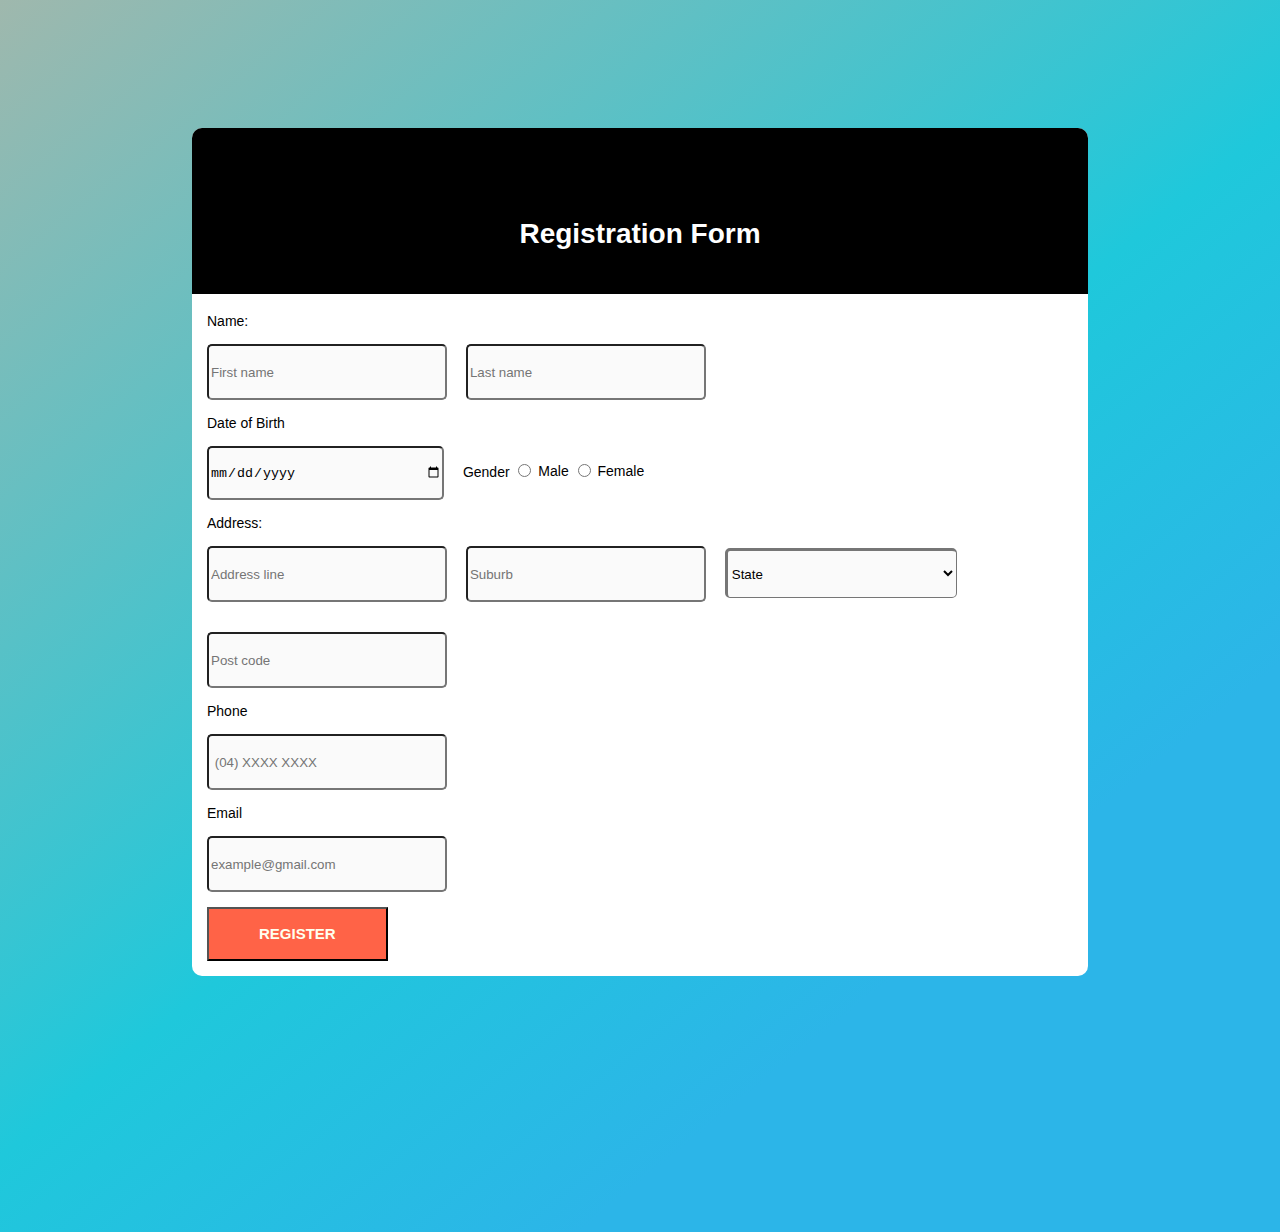
==== Prac2_individual.html @ 4edee271 "Add files via upload" ====
<!DOCTYPE html>
<html lang="en">

    <head>
      <meta charset="UTF-8">
      <meta name="viewport" content="width=device-width, initial-scale=1.0">
  	  <title>Registration Form</title>
      <link rel="stylesheet" href="Style_sheet.css"/>
    </head>
   <body>


      <form class = "m_1">
          <div class = "Middle_box">
            <h1> Registration Form </h1>
                <label class ="p_2"> Name: </label>
                  <div>
                   <input type="text" name ="fname" placeholder = "First name" class= "input_3"  >  <!--first input option under name-->
                    <input type="text" name ="lname" placeholder = "Last name" class= "input_3">
                  </div>
                  <div>
              <label class = "p_2"> Date of Birth </label>
                 </div>
                 <div>
                  <input type="date" name ="date" class= "input_3">
              <label class = "p_2">Gender</label>
                   <input type="radio" name="gender" value="male"> Male
                   <input type="radio" name="gender" value="female"> Female
                 </div>
              <label class="p_2"> Address: </label>
                 <div>
                  <input type="text" name ="Address " placeholder = "Address line " class= "input_3">  <!--input option for address ba-->
                  <input type="text" name ="Suburb" placeholder = "Suburb" class= "input_3"> <!--input option for address bar-->
                      <select  class="input_2">     <!--input option for the-->
                        <option selected disabled>State</option>
                        <option value="ACT">Australian Capital Territory</option>         <!--copied from GIt hub -->
                        <option value="NSW">New South Wales</option>
                        <option value="NT ">Northern Territory</option>
                        <option value="QLD">Queensland</option>
                        <option value="SA ">South Australia</option>
                        <option value="TAS">Tasmania</option>
                        <option value="VIC">Victoria</option>
                        <option value="WA ">Western Australia</option>
                      </select>



                <input type="number" name ="Post_code" placeholder = "Post code" class= "input_3">

                </div>
                <label class="p_2">Phone</label>

                <div>
                <input type="tel" name ="Phone_number" placeholder = " (04) XXXX XXXX" class= "input_3"  >
              </div>

                <label class="p_2">Email</label>

                <div>
                <input type="text" name ="Email" placeholder = "example@gmail.com" class= "input_3"  >
                </div>

                <div>
                  <button class="button_1" type="submit">Register</button>

            </div>
        </form>
   </body>

</html>
---- Style_sheet.css ----
body
{
  padding: ;
  background-image: linear-gradient(141deg, #9fb8ad 0%, #1fc8db 51%, #2cb5e8 75%);
  width: auto;
  height: auto;
  margin: auto;

  font-family: sans-serif;
  font-weight: 400;
  font-size: 14px;
}

.m_1{

  margin-left: 15%;
  margin-right: 15%;
  margin-top:10%;
  margin-bottom:20%


}


.Middle_box
{
  background: white;
  width: auto;
  height: auto;
  border-radius: 10px;
  margin-bottom: 15px;
  min-width: 265px;

}

h1
{
  background-color:black ;
  padding-left: 10%;
  padding-right:10%;
  padding-top: 10%;
  padding-bottom:5%;
  color: white;
  border-top-right-radius:10px;
  border-top-left-radius:10px;
  text-align: center;
  max-width: 80%;


}

.p_2
{
  margin-left:15px;
  margin-bottom: 15px;
}

.p_1
{
  margin-left:220px;
  margin-bottom: 15px;
}


.input_3
  {
    width : 232px;
    height :50px;
    border-radius: 5px;
    margin-left: 15px;
    margin-bottom: 15px;
    background: #fafafa;
    margin-top: 15px;


  }


.input_2{

  width : 232px;
  height :50px;
  border-radius: 5px;
  margin-left: 15px;
  margin-bottom: 15px;
  background: #fafafa;
  margin-top: 15px;
  border-left-width: medium;
  border-top-width:medium;


}
.button_1
{
  display: inline-block;
 line-height: 50px;
 padding: 0 50px;
 cursor: pointer;
 font-size: 15px;
 text-transform: uppercase;
 font-weight: 700;
 color: #ffe;
 font-family: inherit;
 margin-left: 15px;
 margin-bottom: 15px;
 background-color: Tomato;
}
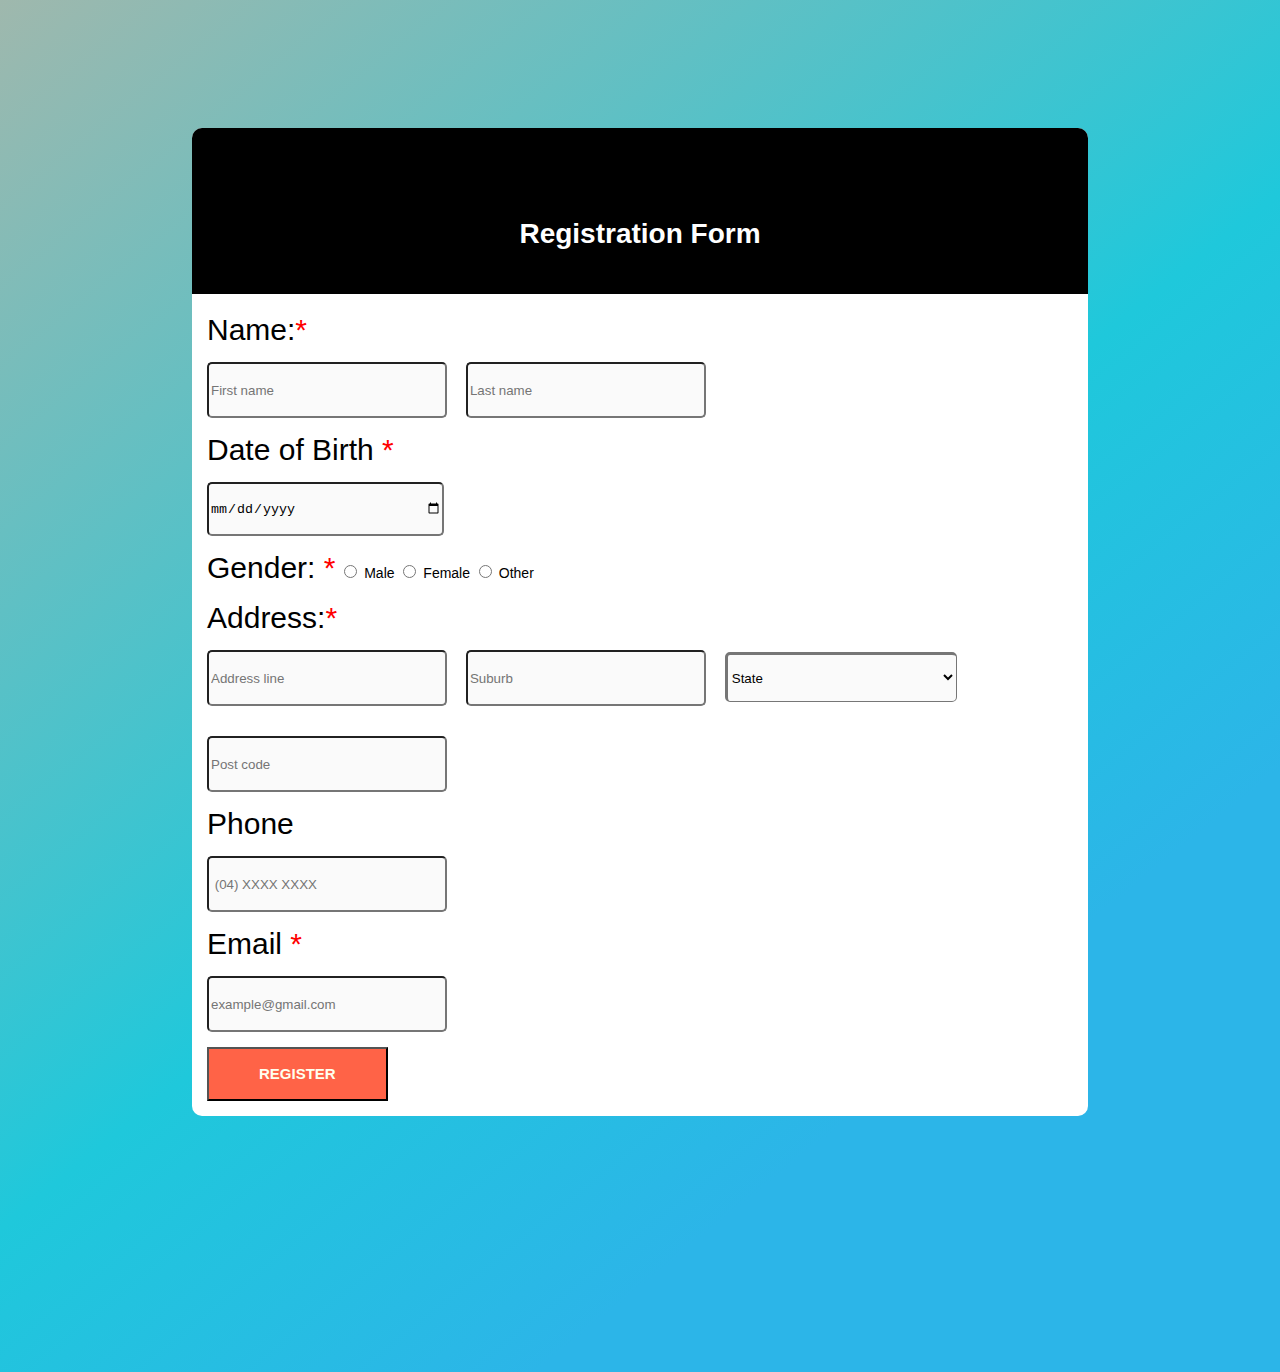
==== commit 1376247e: "Add files via upload" ====
--- a/Prac2_individual.html
+++ b/Prac2_individual.html
@@ -1,70 +1,84 @@
 <!DOCTYPE html>
 <html lang="en">
 
-    <head>
-      <meta charset="UTF-8">
-      <meta name="viewport" content="width=device-width, initial-scale=1.0">
-  	  <title>Registration Form</title>
-      <link rel="stylesheet" href="Style_sheet.css"/>
-    </head>
-   <body>
+<head>
+  <meta charset="UTF-8">
+  <meta name="viewport" content="width=device-width, initial-scale=1.0">
+  <title>Registration Form</title>
+  <link rel="stylesheet" href="Style_sheet.css" />
+</head>
+
+<body>
 
 
-      <form class = "m_1">
-          <div class = "Middle_box">
-            <h1> Registration Form </h1>
-                <label class ="p_2"> Name: </label>
-                  <div>
-                   <input type="text" name ="fname" placeholder = "First name" class= "input_3"  >  <!--first input option under name-->
-                    <input type="text" name ="lname" placeholder = "Last name" class= "input_3">
-                  </div>
-                  <div>
-              <label class = "p_2"> Date of Birth </label>
-                 </div>
-                 <div>
-                  <input type="date" name ="date" class= "input_3">
-              <label class = "p_2">Gender</label>
-                   <input type="radio" name="gender" value="male"> Male
-                   <input type="radio" name="gender" value="female"> Female
-                 </div>
-              <label class="p_2"> Address: </label>
-                 <div>
-                  <input type="text" name ="Address " placeholder = "Address line " class= "input_3">  <!--input option for address ba-->
-                  <input type="text" name ="Suburb" placeholder = "Suburb" class= "input_3"> <!--input option for address bar-->
-                      <select  class="input_2">     <!--input option for the-->
-                        <option selected disabled>State</option>
-                        <option value="ACT">Australian Capital Territory</option>         <!--copied from GIt hub -->
-                        <option value="NSW">New South Wales</option>
-                        <option value="NT ">Northern Territory</option>
-                        <option value="QLD">Queensland</option>
-                        <option value="SA ">South Australia</option>
-                        <option value="TAS">Tasmania</option>
-                        <option value="VIC">Victoria</option>
-                        <option value="WA ">Western Australia</option>
-                      </select>
+  <form class="m_1">
+    <div class="Middle_box">
+      <h1> Registration Form </h1>
+      <label class="p_2"> Name:<span class="asterisk">*</span> </label>
+      <div>
+        <input type="text" name="fname" placeholder="First name" class="input_3" required>
+        <!--first input option under name-->
+        <input type="text" name="lname" placeholder="Last name" class="input_3" required>
+      </div>
+      <div>
+        <label class="p_2"> Date of Birth <span class="asterisk">*</span></label>
+      </div>
+      <div>
+        <input type="date" name="date" class="input_3" required>
+      </div>
+      <div>
+        <label class="p_2">Gender: <span class="asterisk">*</span></label>
+
+        <input type="radio" name="gender" value="male"> Male
+
+        <input type="radio" name="gender" value="female"> Female
+
+        <input type="radio" name="gender" value="female"> Other
+      </div> <br>
+
+
+      <label class="p_2"> Address:<span class="asterisk">*</span> </label>
+      <div>
+        <input type="text" name="Address " placeholder="Address line " class="input_3" required>
+        <!--input option for address ba-->
+        <input type="text" name="Suburb" placeholder="Suburb" class="input_3" required>
+        <!--input option for address bar-->
+        <select class="input_2" required>
+          <!--input option for the-->
+          <option selected disabled>State</option>
+          <option value="ACT">Australian Capital Territory</option>
+          <!--copied from GIt hub -->
+          <option value="NSW">New South Wales</option>
+          <option value="NT ">Northern Territory</option>
+          <option value="QLD">Queensland</option>
+          <option value="SA ">South Australia</option>
+          <option value="TAS">Tasmania</option>
+          <option value="VIC">Victoria</option>
+          <option value="WA ">Western Australia</option>
+        </select>
 
 
 
-                <input type="number" name ="Post_code" placeholder = "Post code" class= "input_3">
+        <input type="number" name="Post_code" placeholder="Post code" class="input_3" required>
 
-                </div>
-                <label class="p_2">Phone</label>
+      </div>
+      <label class="p_2">Phone</label>
 
-                <div>
-                <input type="tel" name ="Phone_number" placeholder = " (04) XXXX XXXX" class= "input_3"  >
-              </div>
+      <div>
+        <input type="tel" name="Phone_number" placeholder=" (04) XXXX XXXX" class="input_3">
+      </div>
 
-                <label class="p_2">Email</label>
+      <label class="p_2">Email <span class="asterisk">*</span> </label>
 
-                <div>
-                <input type="text" name ="Email" placeholder = "example@gmail.com" class= "input_3"  >
-                </div>
+      <div>
+        <input type="text" name="Email" placeholder="example@gmail.com" class="input_3" required>
+      </div>
 
-                <div>
-                  <button class="button_1" type="submit">Register</button>
+      <div>
+        <button class="button_1 button_2" type="submit">Register</button>
 
-            </div>
-        </form>
-   </body>
+      </div>
+  </form>
+</body>
 
 </html>
--- a/Style_sheet.css
+++ b/Style_sheet.css
@@ -1,107 +1,96 @@
-body
-{
+body {
   padding: ;
   background-image: linear-gradient(141deg, #9fb8ad 0%, #1fc8db 51%, #2cb5e8 75%);
   width: auto;
   height: auto;
   margin: auto;
-
   font-family: sans-serif;
   font-weight: 400;
   font-size: 14px;
 }
 
-.m_1{
-
+.m_1 {
   margin-left: 15%;
   margin-right: 15%;
-  margin-top:10%;
-  margin-bottom:20%
-
-
+  margin-top: 10%;
+  margin-bottom: 20%
 }
 
-
-.Middle_box
-{
+.Middle_box {
   background: white;
   width: auto;
   height: auto;
   border-radius: 10px;
   margin-bottom: 15px;
   min-width: 265px;
-
 }
 
-h1
-{
-  background-color:black ;
+h1 {
+  background-color: black;
   padding-left: 10%;
-  padding-right:10%;
+  padding-right: 10%;
   padding-top: 10%;
-  padding-bottom:5%;
+  padding-bottom: 5%;
   color: white;
-  border-top-right-radius:10px;
-  border-top-left-radius:10px;
+  border-top-right-radius: 10px;
+  border-top-left-radius: 10px;
   text-align: center;
   max-width: 80%;
-
-
 }
 
-.p_2
-{
-  margin-left:15px;
+.p_2 {
+  margin-left: 15px;
+  margin-bottom: 15px;
+  margin-top: 15px;
+  font-size: 30px;
+}
+
+.asterisk {
+  color: red;
+}
+
+.p_1 {
+  margin-left: 220px;
   margin-bottom: 15px;
 }
 
-.p_1
-{
-  margin-left:220px;
+.input_3 {
+  width: 232px;
+  height: 50px;
+  border-radius: 5px;
+  margin-left: 15px;
   margin-bottom: 15px;
+  background: #fafafa;
+  margin-top: 15px;
 }
 
-
-.input_3
-  {
-    width : 232px;
-    height :50px;
-    border-radius: 5px;
-    margin-left: 15px;
-    margin-bottom: 15px;
-    background: #fafafa;
-    margin-top: 15px;
-
-
-  }
-
-
-.input_2{
-
-  width : 232px;
-  height :50px;
+.input_2 {
+  width: 232px;
+  height: 50px;
   border-radius: 5px;
   margin-left: 15px;
   margin-bottom: 15px;
   background: #fafafa;
   margin-top: 15px;
   border-left-width: medium;
-  border-top-width:medium;
+  border-top-width: medium;
+}
 
+.button_1 {
+  display: inline-block;
+  line-height: 50px;
+  padding: 0 50px;
+  cursor: pointer;
+  font-size: 15px;
+  text-transform: uppercase;
+  font-weight: 700;
+  color: #ffe;
+  font-family: inherit;
+  margin-left: 15px;
+  margin-bottom: 15px;
+  background-color: Tomato;
+}
 
+.button_2: hover {
+  opacity: 1;
 }
-.button_1
-{
-  display: inline-block;
- line-height: 50px;
- padding: 0 50px;
- cursor: pointer;
- font-size: 15px;
- text-transform: uppercase;
- font-weight: 700;
- color: #ffe;
- font-family: inherit;
- margin-left: 15px;
- margin-bottom: 15px;
- background-color: Tomato;
-}
